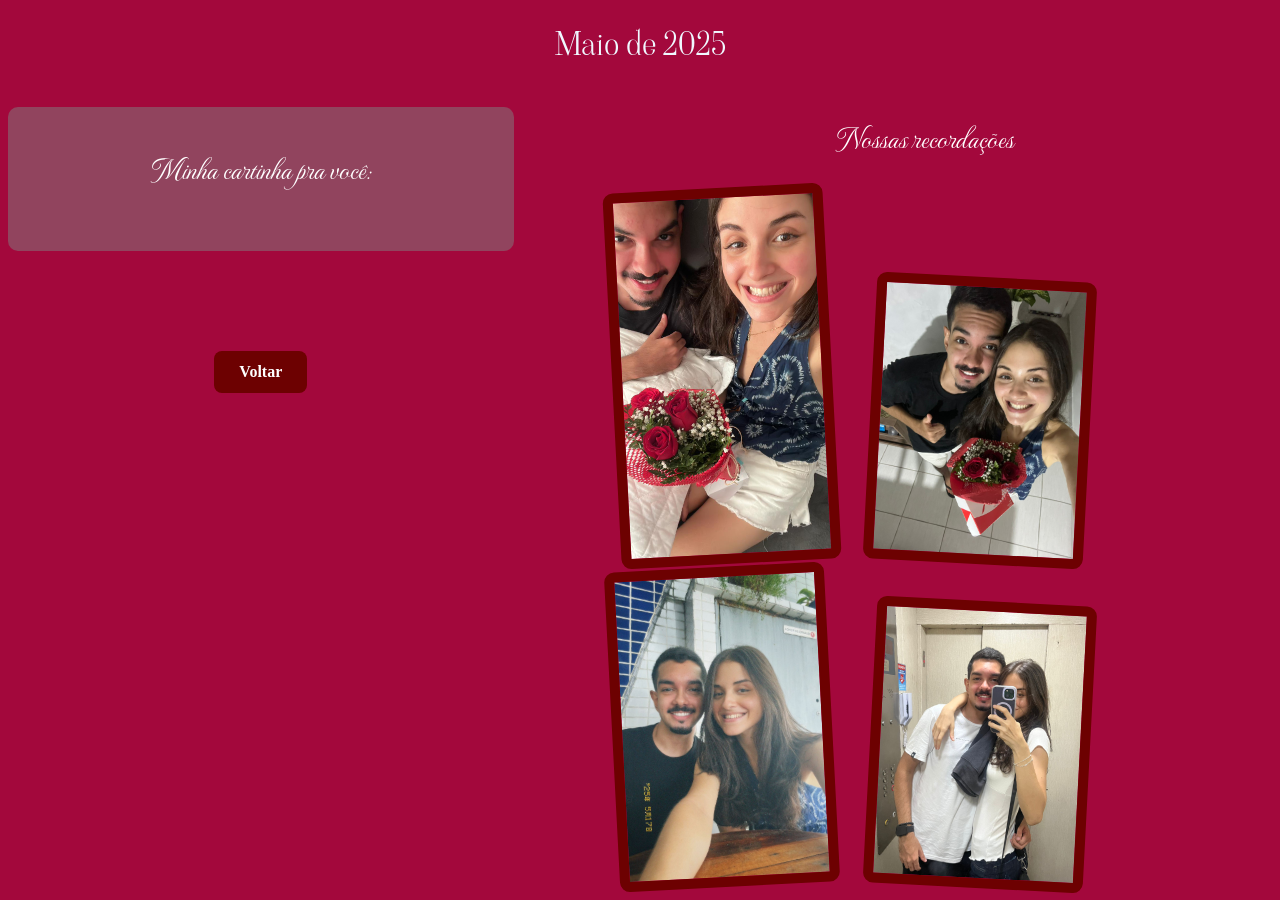
==== meses/1.html @ 106ada2d "primeiro commit" ====
<!DOCTYPE html>
<html lang="pt-br">
<head>
    <meta charset="UTF-8">
    <meta name="viewport" content="width=device-width, initial-scale=1.0">
    <link rel="stylesheet" href="../CSS/estilo.css">
    <title>Maio</title>
</head>
<body style="background-color: rgb(163, 8, 60);">
    <header class="topo">
        <h1>Maio de 2025</h1><br>
    </header>
    <div class="esquerda">
        <section class="texto">
        <h2>Minha cartinha pra você:</h2>
        <p></p>
        
    </section>
    <a href="../index.html" class="botao">Voltar</a>
    </div>
    
    <section class="fotos">
        <h2>Nossas recordações</h2>
        <div class="grid">
            <img class="recodacoes" src="../imgs/maio 25/IMG-20250517-WA0028.jpg">
            <img class="recodacoes" src="../imgs/maio 25/IMG-20250518-WA0019.jpg">
            <img class="recodacoes" src="../imgs/maio 25/IMG-20250518-WA0022.jpg">
            <img class="recodacoes" src="../imgs/maio 25/IMG-20250525-WA0002.jpg">
        </div>
        
    </section>
    
    
</body>
</html>
---- CSS/estilo.css ----
@import url('https://fonts.googleapis.com/css2?family=MonteCarlo&family=Viaoda+Libre&display=swap');

h1{
    text-align: center;
    font-family: "Viaoda Libre", serif;
    font-weight: 400;
    font-style: normal;

}

h2{
    text-align: center;
    margin-top: 5px;
    font-family: "MonteCarlo", cursive;
    font-weight: 400;
    font-size: 30px;
    color: white;
}

.galeria{
    display: grid;
    grid-template-columns: repeat(4, 1fr); 
    gap: 20px;
    padding: 40px;
    max-width: 1200px;
    margin: 0 auto;
}

.imagem{
    width: 200px;
    max-width: 200px;
    height: 300px;
    border: 10px solid rgb(109, 1, 1);
    border-radius: 10px;
    margin-top: 50px;
}

.mes{
    opacity: 0;
    transform: translateY(40px);
    transition: opacity 0.6s ease, transform 0.6s ease;
    display: flex;
    align-items: flex-start;
    gap: 15px;
}

.mes.visivel {
    opacity: 1;
    transform: translateY(0) rotate(var(--rot, 0deg));
}

.mes:nth-child(1) .imagem { transform: rotate(-2deg); }
.mes:nth-child(2) .imagem { transform: rotate(7deg); }
.mes:nth-child(3) .imagem { transform: rotate(-1.5deg); }
.mes:nth-child(4) .imagem { transform: rotate(3deg); }
.mes:nth-child(5) .imagem { transform: rotate(-2deg); }
.mes:nth-child(6) .imagem { transform: rotate(1.5deg); }
.mes:nth-child(7) .imagem { transform: rotate(-3deg); }
.mes:nth-child(8) .imagem { transform: rotate(2.5deg); }
.mes:nth-child(9) .imagem { transform: rotate(-1deg); }
.mes:nth-child(10) .imagem { transform: rotate(3deg); }
.mes:nth-child(11) .imagem { transform: rotate(-2.5deg); }
.mes:nth-child(12) .imagem { transform: rotate(1deg); }

.mes:nth-child(2) #extra { transform: rotate(2deg); }

.mes:nth-child(1)  { transition-delay: 0.05s; --rot: -3deg; }
.mes:nth-child(2)  { transition-delay: 0.1s;  --rot: 2deg; }
.mes:nth-child(3)  { transition-delay: 0.15s; --rot: -1.5deg; }
.mes:nth-child(4)  { transition-delay: 0.2s;  --rot: 3deg; }
.mes:nth-child(5)  { transition-delay: 0.25s; --rot: -2deg; }
.mes:nth-child(6)  { transition-delay: 0.3s;  --rot: 1.5deg; }
.mes:nth-child(7)  { transition-delay: 0.35s; --rot: -3deg; }
.mes:nth-child(8)  { transition-delay: 0.4s;  --rot: 2.5deg; }
.mes:nth-child(9)  { transition-delay: 0.45s; --rot: -1deg; }
.mes:nth-child(10) { transition-delay: 0.5s;  --rot: 3deg; }
.mes:nth-child(11) { transition-delay: 0.55s; --rot: -2.5deg; }
.mes:nth-child(12) { transition-delay: 0.6s;  --rot: 1deg; }

.imagem:hover, #extra:hover {
    transform: rotate(0deg) scale(1.1);
    z-index: 10;
    position: relative;
}

.foto{
    display: flex;
    flex-direction: column;
    align-items: center;
    transition: 0.2s;
}

.foto:nth-child(even) {
    transform: rotate(3deg);
    margin-top: 20px;
}

.foto:nth-child(odd) {
    transform: rotate(-3deg);
}

.foto:hover {
    transform: rotate(0deg) scale(1.1);
    z-index: 10;
}

.legenda{
    font-size: 20px;
    color: #e6e6e6; 
    margin-top: 5px; 
    font-style: italic;
    text-align: center;
}

#extra{ 
    width: 200px;
    height: 300px;
    margin-top: 50px;
    border: 10px solid rgb(109, 1, 1);
    border-radius: 10px;

}

#contador {
    text-align: center;
    color: #e6e6e6;
    margin-bottom: 30px;
}

#tempo {
    font-family: "MonteCarlo", cursive;
    font-weight: 400;
    font-size: 20px;
    font-style: normal;
    background: rgb(109, 1, 1);
    padding: 15px;
    border-radius: 10px;
    display: inline-block;
}

.topo{
    text-align: center;
    color: aliceblue;
}

.texto{
    background: gray;
    display: inline-block;
    vertical-align: top;
    width: 100%;
    background: rgba(128, 128, 128, 0.5);
    padding: 30px;
    box-sizing: border-box;
    border-radius: 10px;
    line-height: 1.8;
    color: white;
    box-sizing: border-box;

}

.fotos{
    float: right;
    width: 55%;
    
}

.recodacoes{
    max-width: 200px;
    border: 10px solid rgb(109, 1, 1);
    border-radius: 10px;
    margin-left: 5%;
    transition: 0.3s;
}

.recodacoes:nth-child(even) {
    transform: rotate(3deg);
    margin-top: 20px;
}

.recodacoes:nth-child(odd) {
    transform: rotate(-3deg);
}

.recodacoes:hover {
    transform: rotate(0deg) scale(1.1);
    z-index: 10;
}

.esquerda{
    display: inline-block;
    vertical-align: top;
    width: 40%;
}

.botao {
    display: block; 
    width: fit-content;
    margin: 100px auto 0 auto; 
    padding: 12px 25px;
    background-color: rgb(109, 1, 1);
    color: white;
    text-decoration: none;
    border-radius: 8px;
    font-weight: bold;
    text-align: center;
    transition: 0.3s;
}

.botao:hover {
    background-color: #e6e6e6;
    color: rgb(109, 1, 1);
    transform: translateY(-3px); 
}

@media (max-width: 768px) {

    .esquerda, .fotos {
        display: block;
        width: 100%;
        float: none; 
    }

    .texto {
        width: 100%;
        padding: 20px;
    }

    .fotos {
        padding: 20px 10px;
        width: 100%;
        box-sizing: border-box;
    }

   .grid {
        display: grid;
        grid-template-columns: 1fr 1fr;
        gap: 20px;
        justify-items: center;
    }

    .mes {
        flex-direction: column;
        align-items: center;
    }
    .galeria {
        grid-template-columns: 1fr 1fr;
        gap: 15px;
        padding: 20px;
    }

    .imagem {
         width: 100%;
        max-width: 100%;
        height: 180px;
        object-fit: cover;
    }

    #extra {
        width: 100%;
        max-width: 100%;
        height: 180px;
        object-fit: cover;
        margin-top: 0;
    }

    .legenda {
        font-size: 14px;
    }

    .recodacoes {
        max-width: 60%;
        height: auto;   
    }

    .botao {
        margin: 30px auto; 
    }
}
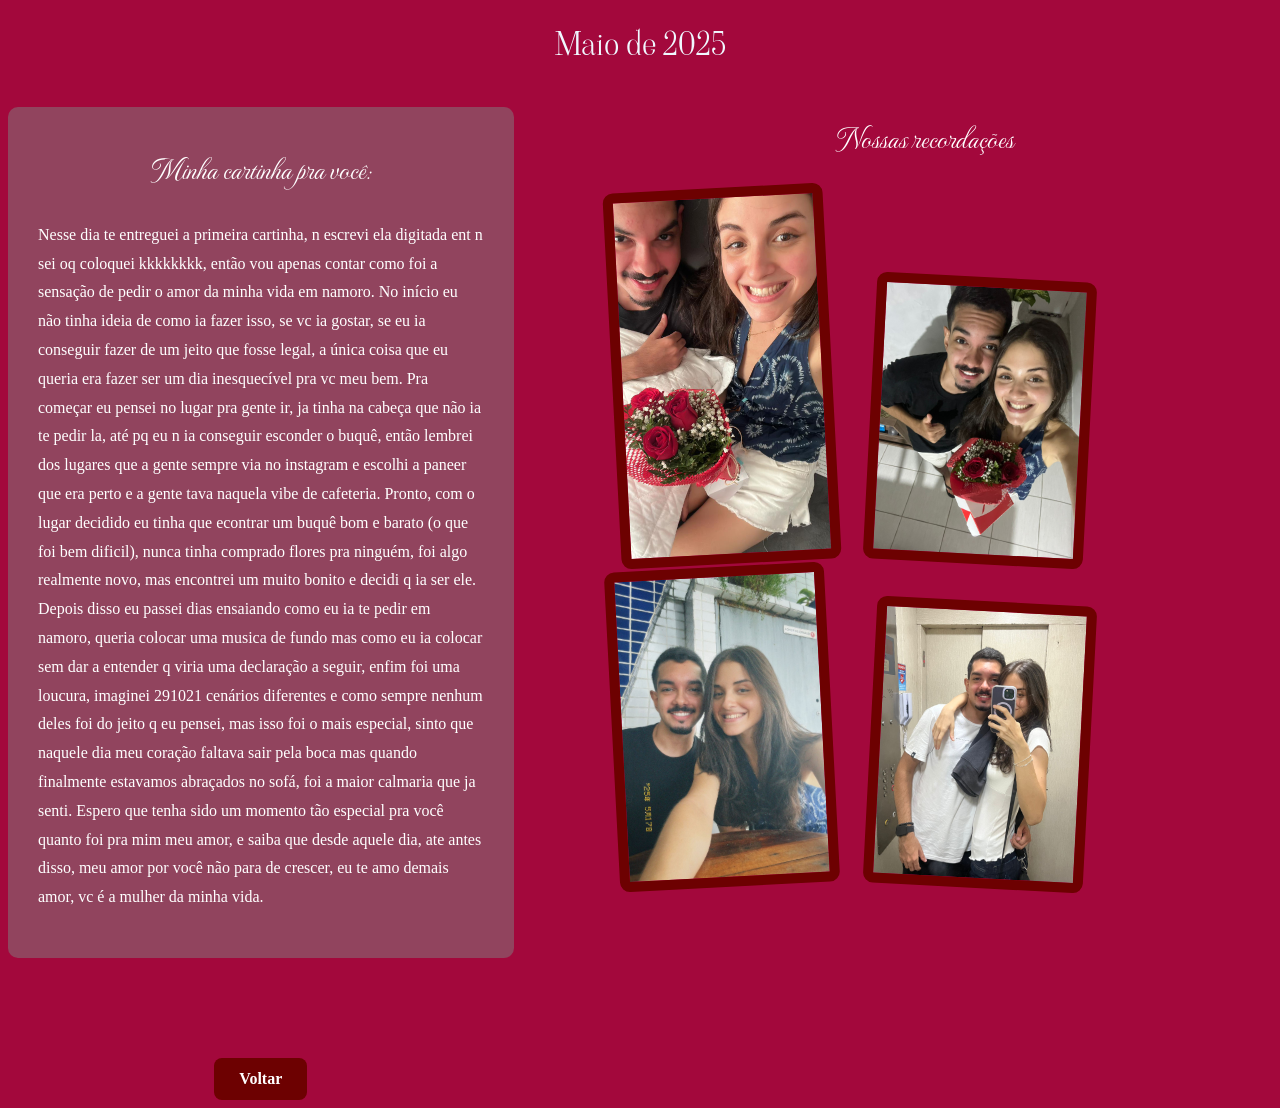
==== commit 3ec4342b: "atualizações" ====
--- a/meses/1.html
+++ b/meses/1.html
@@ -13,7 +13,7 @@
     <div class="esquerda">
         <section class="texto">
         <h2>Minha cartinha pra você:</h2>
-        <p></p>
+        <p>Nesse dia te entreguei a primeira cartinha, n escrevi ela digitada ent n sei oq coloquei kkkkkkkk, então vou apenas contar como foi a sensação de pedir o amor da minha vida em namoro. No início eu não tinha ideia de como ia fazer isso, se vc ia gostar, se eu ia conseguir fazer de um jeito que fosse legal, a única coisa que eu queria era fazer ser um dia inesquecível pra vc meu bem. Pra começar eu pensei no lugar pra gente ir, ja tinha na cabeça que não ia te pedir la, até pq eu n ia conseguir esconder o buquê, então lembrei dos lugares que a gente sempre via no instagram e escolhi a paneer que era perto e a gente tava naquela vibe de cafeteria. Pronto, com o lugar decidido eu tinha que econtrar um buquê bom e barato (o que foi bem dificil), nunca tinha comprado flores pra ninguém, foi algo realmente novo, mas encontrei um muito bonito e decidi q ia ser ele. Depois disso eu passei dias ensaiando como eu ia te pedir em namoro, queria colocar uma musica de fundo mas como eu ia colocar sem dar a entender q viria uma declaração a seguir, enfim foi uma loucura, imaginei 291021 cenários diferentes e como sempre nenhum deles foi do jeito q eu pensei, mas isso foi o mais especial, sinto que naquele dia meu coração faltava sair pela boca mas quando finalmente estavamos abraçados no sofá, foi a maior calmaria que ja senti. Espero que tenha sido um momento tão especial pra você quanto foi pra mim meu amor, e saiba que desde aquele dia, ate antes disso, meu amor por você não para de crescer, eu te amo demais amor, vc é a mulher da minha vida.</p>
         
     </section>
     <a href="../index.html" class="botao">Voltar</a>
--- a/CSS/estilo.css
+++ b/CSS/estilo.css
@@ -30,7 +30,7 @@
     width: 200px;
     max-width: 200px;
     height: 300px;
-    border: 10px solid rgb(109, 1, 1);
+    border: 7px solid rgb(109, 1, 1);
     border-radius: 10px;
     margin-top: 50px;
 }
@@ -112,15 +112,6 @@
     text-align: center;
 }
 
-#extra{ 
-    width: 200px;
-    height: 300px;
-    margin-top: 50px;
-    border: 10px solid rgb(109, 1, 1);
-    border-radius: 10px;
-
-}
-
 #contador {
     text-align: center;
     color: #e6e6e6;
